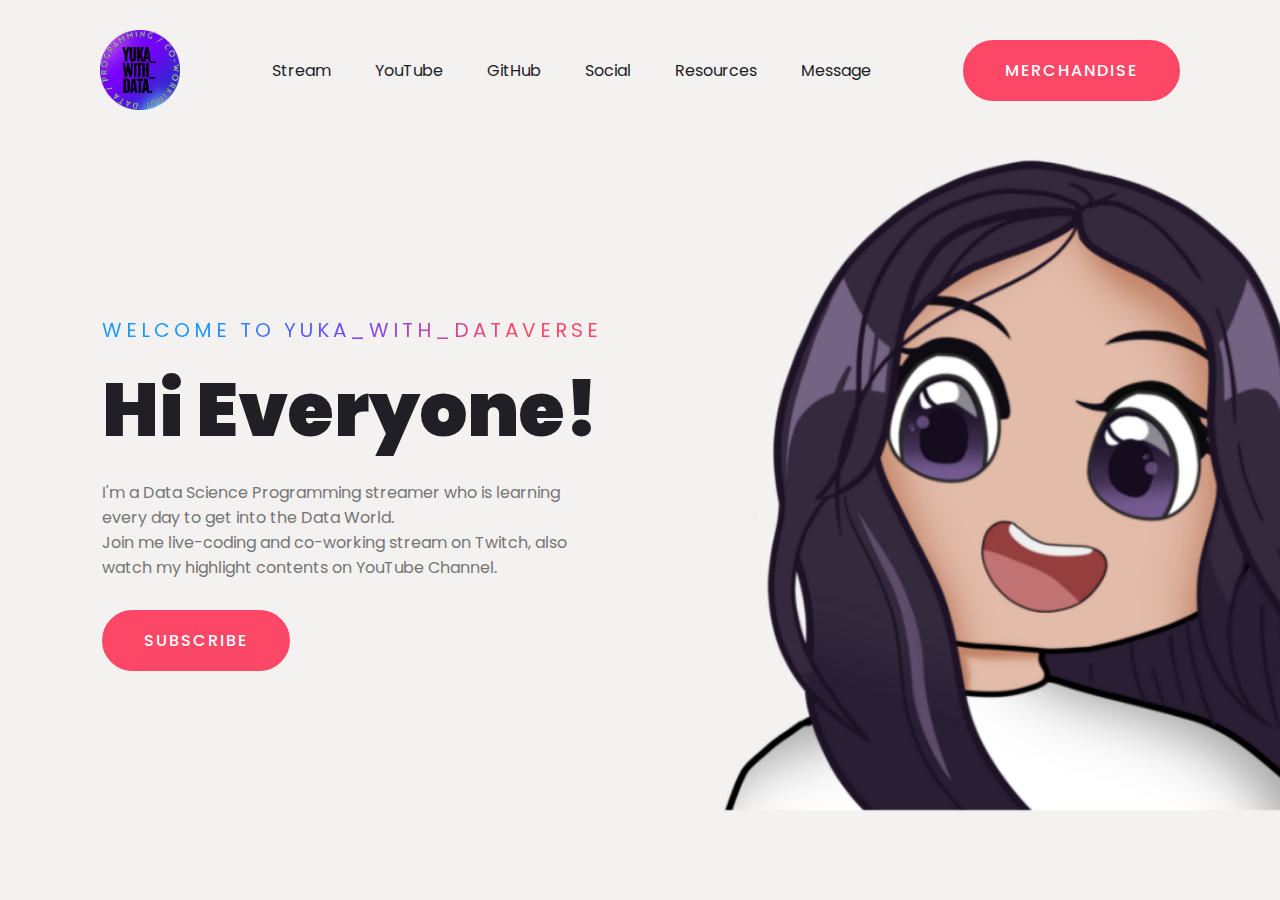
==== index.html @ eb2f4ecd "Modified Sentence Structure" ====
<!DOCTYPE html>
<html lang="en">
<head>
    <meta charset="UTF-8">
    <title> Welcome To Yuka_with_Dataverse </title>
    <!----CSS Link---->
    <link rel="stylesheet" href="style.css">
</head>
<body>

    <div class="hero">
        <nav>
            <img src="logo.png" alt="Yuka_with_Data Logo" class="logo">
            <ul>
                <li><a href="https://www.twitch.tv/yuka_with_data" target="_blank">Stream</a></li>
                <li><a href="https://www.youtube.com/channel/UC1mIkPxOqU9NhnueM5Zw3aQ" target="_blank">YouTube</a></li>
                <li><a href="https://github.com/yuka-with-data" target="_blank">GitHub</a></li>
                <li><a href="https://wlo.link/@yuka_with_data" target="_blank">Social</a></li>
                <li><a href="#">Resources</a></li>
                <li><a href="#">Message</a></li>
            </ul>
            <a href="https://store.streamelements.com/yuka_with_data" target="_blank" class="btn">Merchandise</a>
        </nav>

        
        <div class="content">
            <span class="title">Welcome To Yuka_With_Dataverse</span>
            <h1>Hi Everyone!</h1>
            <p>
                I'm a Data Science Programming streamer who is learning every day to get into the Data World. <br />
                Join me live-coding and co-working stream on Twitch, also watch my highlight contents on YouTube Channel. 
            </p>
            <a href="https://www.twitch.tv/subs/yuka_with_data" class="btn">Subscribe</a>
        </div>    
    </div>    
    
</body>
</html>
---- style.css ----
@import url('https://fonts.googleapis.com/css2?family=Poppins:wght@400;500;600;700&display=swap');

*{
    margin: 0;
    padding: 0;
    box-sizing: border-box;
    font-family: 'Poppins', sans-serif;
}
a{
    text-decoration: none;
}
.hero{
    width: 100%;
    height: 100vh;
    background: url(background.png);
    background-size: cover;
}
nav{
    display: flex;
    align-items: center;
    justify-content: space-between;
    padding: 30px 100px;
}
.logo{
    max-height: 80px;
}
nav ul li{
    list-style: none;
    display: inline-block;
    padding: 10px 20px;
}
nav ul li a{
    color: #1d1d24;
    position: relative;
    padding: 5px 0;
}
nav ul li a:hover{
    color: #fd4766;
}
nav ul li a:after{
    content: "";
    position: absolute;
    left: 0;
    width: 0;
    height: 3px;
    background: #fd4766;
    transition: .3s;
    bottom: 0;
}
nav ul li a:hover:after{
    width: 100%;
}
/* Add page nav version */
nav ul a{
    list-style: none;
    display: inline-block;
    padding: 10px 20px;
}
nav ul a{
    color: #1d1d24;
    position: relative;
    padding: 5px 0;
}
nav ul a:hover{
    color: #fd4766;
}
nav ul a:after{
    content: "";
    position: absolute;
    left: 0;
    width: 0;
    height: 3px;
    background: #fd4766;
    transition: .3s;
    bottom: 0;
}
nav ul a:hover:after{
    width: 100%;
}
/* page nav version ends here */
.btn{
    color: #fff;
    font-size: 16px;
    text-transform: uppercase;
    letter-spacing: 2px;
    padding: 16px 40px;
    border-radius: 500px;
    display: inline-block;
    font-weight: 500;
    transition: all .4s ease-in-out;
    background-size: 152% 100%;
    background: #fd4766;
    border: 2px solid #fd4766;
}
.btn:hover{
    background: transparent;
    border-color: #fd4766;
    color: #fd4766;
}
.content{
    position: absolute;
    top: 35%;
    left: 8%;
}
.content .title{
    color: #1f1f25;
    font-size: 20px;
    text-transform: uppercase;
    letter-spacing: 4px;
    display: inline-block;
    margin-bottom: 20px;
    background: linear-gradient(120deg, #1c99fe 20.69%, #7644ff 50.19%,#fd4766 79.69%);
    -webkit-background-clip: text;
    -webkit-text-fill-color: transparent;
}

.content h1{
    color: #1f1f25;
    font-size: 75px;
    font-weight: 900;
    line-height: 90px;
    text-transform: inherit;
    width: 70%;
}
.content h1 span{
    color: #fd4766;
}
.content p{
    width: 55%;
    color: #757575;
    margin-top: 25px;
    margin-bottom: 30px;
}
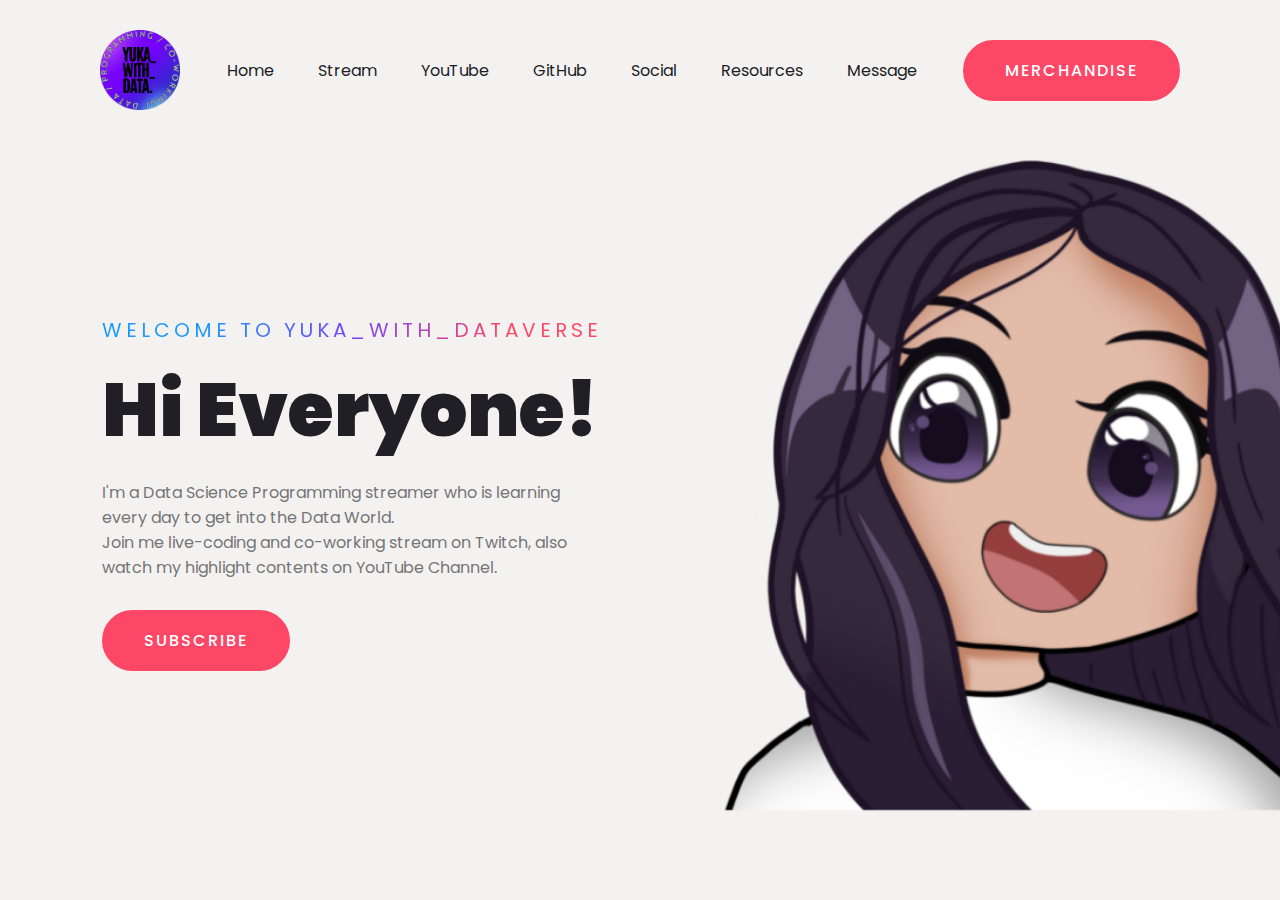
==== commit 0c1b357b: "Nav Modification" ====
--- a/index.html
+++ b/index.html
@@ -12,12 +12,13 @@
         <nav>
             <img src="logo.png" alt="Yuka_with_Data Logo" class="logo">
             <ul>
+                <li><a href="https://yuka-with-data.github.io/">Home</a></li>
                 <li><a href="https://www.twitch.tv/yuka_with_data" target="_blank">Stream</a></li>
                 <li><a href="https://www.youtube.com/channel/UC1mIkPxOqU9NhnueM5Zw3aQ" target="_blank">YouTube</a></li>
                 <li><a href="https://github.com/yuka-with-data" target="_blank">GitHub</a></li>
                 <li><a href="https://wlo.link/@yuka_with_data" target="_blank">Social</a></li>
                 <li><a href="#">Resources</a></li>
-                <li><a href="#">Message</a></li>
+                <li><a href="https://yuka-with-data.github.io/message.html">Message</a></li>
             </ul>
             <a href="https://store.streamelements.com/yuka_with_data" target="_blank" class="btn">Merchandise</a>
         </nav>
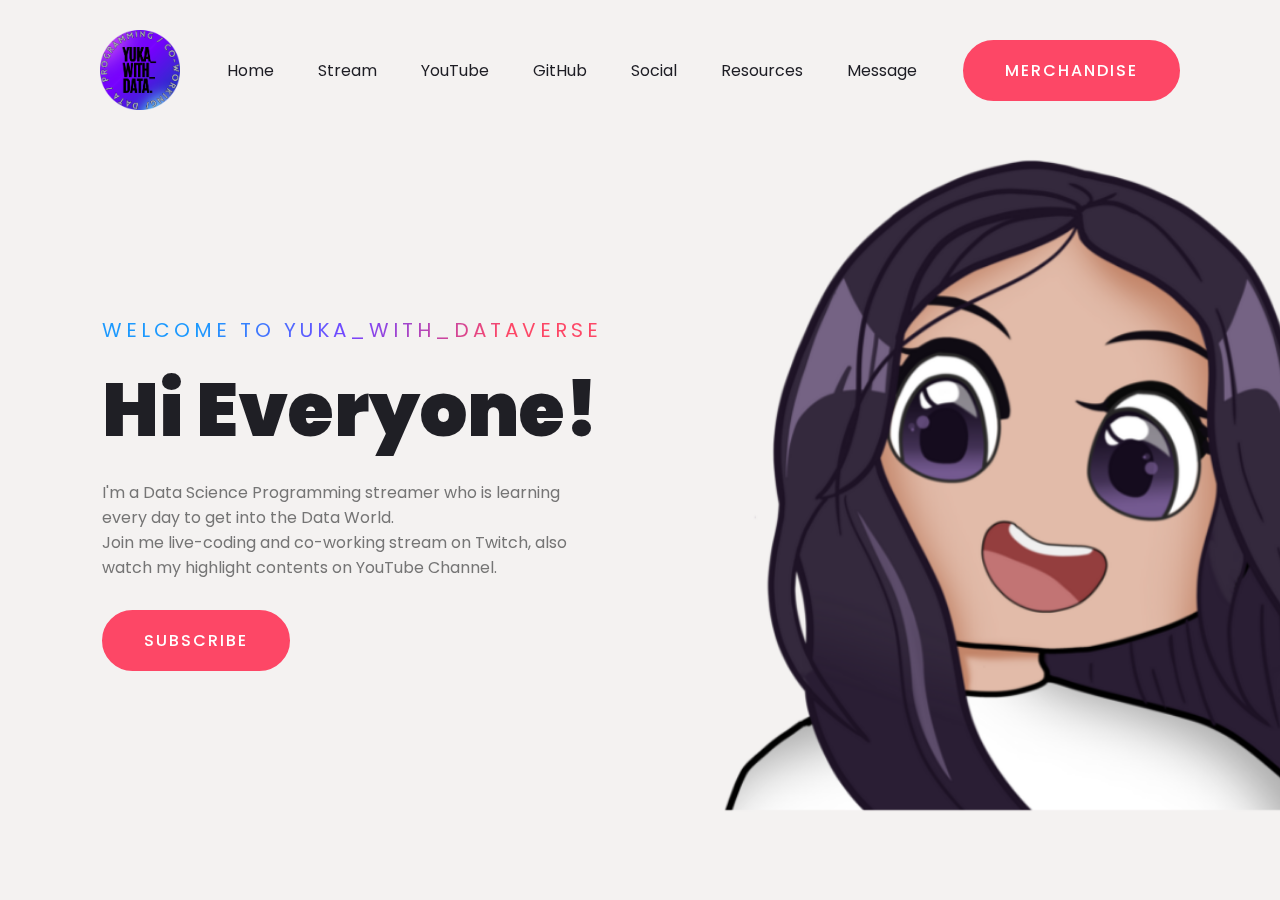
==== commit 385cc827: "Modified Footer" ====
--- a/index.html
+++ b/index.html
@@ -34,6 +34,10 @@
             <a href="https://www.twitch.tv/subs/yuka_with_data" class="btn">Subscribe</a>
         </div>    
     </div>    
-    
+    <footer class="fixed_footer">
+        <div class="content">
+          <p>(insert footer sentence here)</p>
+        </div>
+    </footer>
 </body>
 </html>--- a/style.css
+++ b/style.css
@@ -130,4 +130,19 @@
     color: #757575;
     margin-top: 25px;
     margin-bottom: 30px;
-}+}
+/* fixed_footer */
+.fixed_footer{
+    width: 100%;
+    height: 350px;
+    background: rgb(188, 158, 162);
+    position: fixed; left: 0; bottom: 0;
+    z-index: -100;
+  }
+     .fixed_footer p{
+      color: #1f1f25;
+      column-count: 2;
+      column-gap: 50px;
+      font-size: 1em;
+      font-weight: 300;
+    }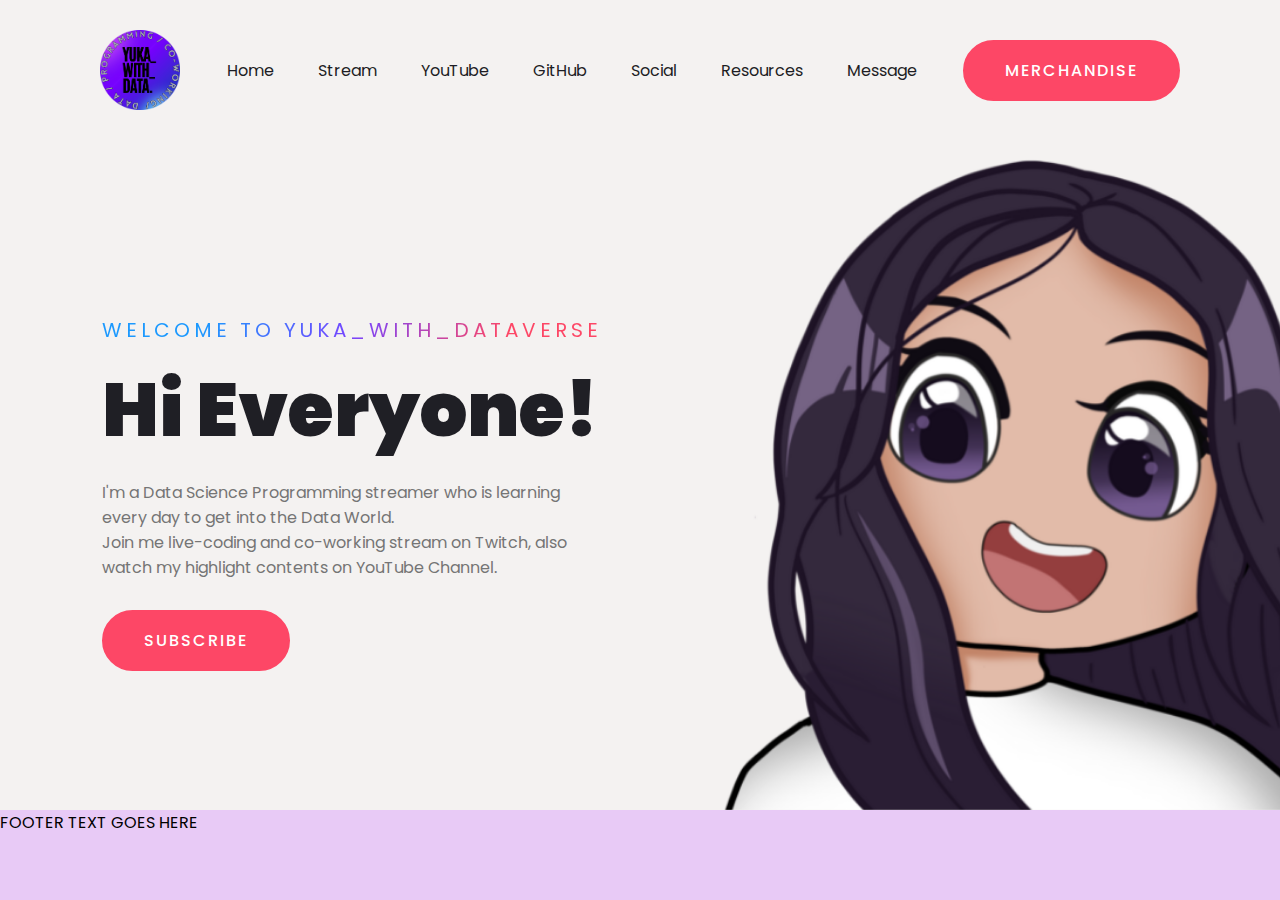
==== commit e200852b: "New Footer" ====
--- a/index.html
+++ b/index.html
@@ -34,10 +34,11 @@
             <a href="https://www.twitch.tv/subs/yuka_with_data" class="btn">Subscribe</a>
         </div>    
     </div>    
-    <footer class="fixed_footer">
-        <div class="content">
-          <p>(insert footer sentence here)</p>
-        </div>
-    </footer>
+    <!--Section 7: Footer-->
+    <div class="footer">
+        <p>
+            FOOTER TEXT GOES HERE
+        </p>
+    </div>
 </body>
 </html>--- a/style.css
+++ b/style.css
@@ -131,18 +131,22 @@
     margin-top: 25px;
     margin-bottom: 30px;
 }
-/* fixed_footer */
-.fixed_footer{
-    width: 100%;
-    height: 350px;
-    background: rgb(188, 158, 162);
-    position: fixed; left: 0; bottom: 0;
-    z-index: -100;
+/* footer */
+.footer {
+    position:fixed;
+    bottom:0;
+    left:0;
+    width:100%;
+    height: 90px;
+    background-color: #e8caf6;
   }
-     .fixed_footer p{
-      color: #1f1f25;
-      column-count: 2;
-      column-gap: 50px;
-      font-size: 1em;
-      font-weight: 300;
-    }+.footer-text-center {
+  font-size:25px;
+  padding-left:40px;
+  float:left;
+  word-spacing:20px;
+}
+a.menu:hover {
+  background-color:#fd4766;
+  font-size:20px;
+}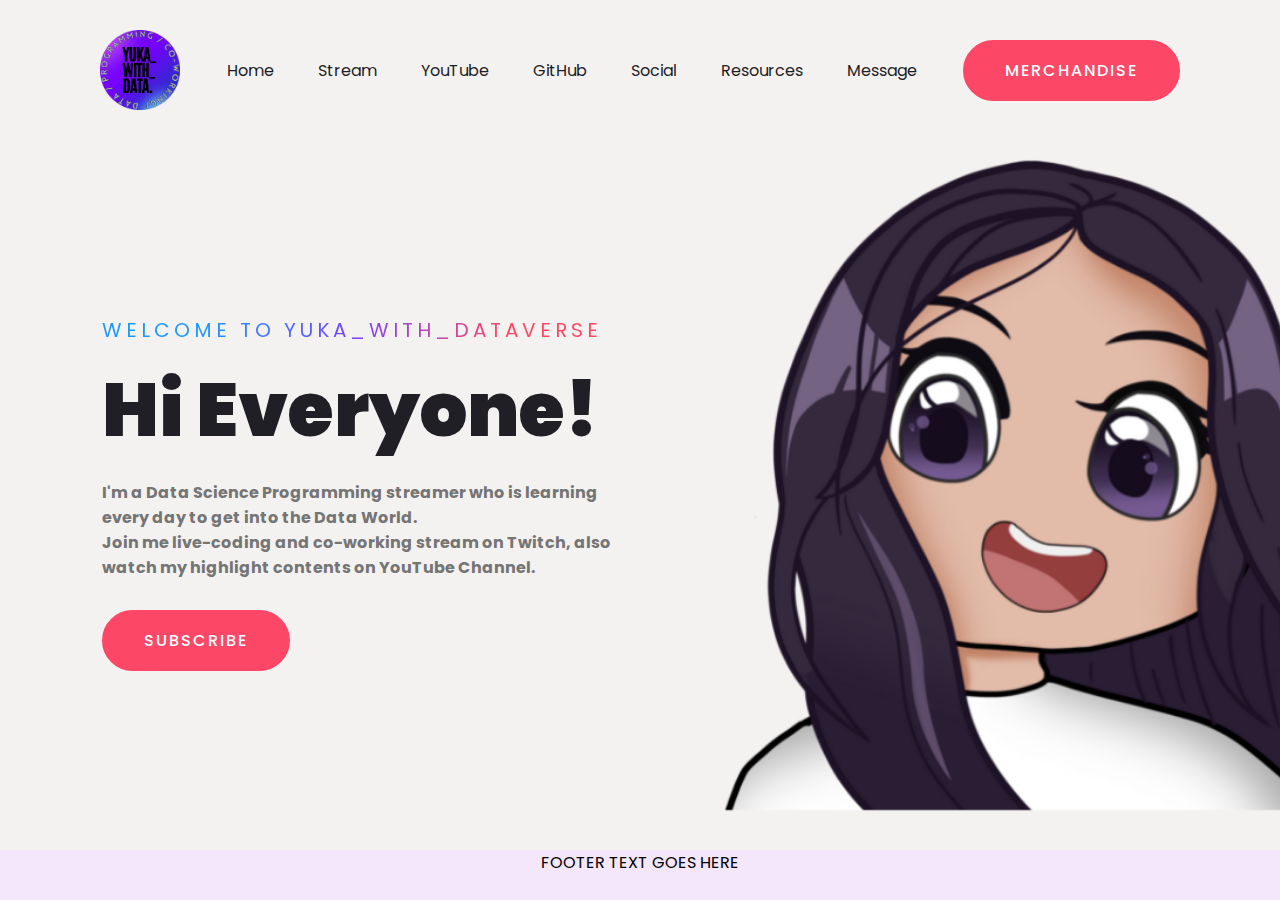
==== commit 9742a8ca: "Minor Changes in paragraphs" ====
--- a/index.html
+++ b/index.html
@@ -28,8 +28,8 @@
             <span class="title">Welcome To Yuka_With_Dataverse</span>
             <h1>Hi Everyone!</h1>
             <p>
-                I'm a Data Science Programming streamer who is learning every day to get into the Data World. <br />
-                Join me live-coding and co-working stream on Twitch, also watch my highlight contents on YouTube Channel. 
+                <strong>I'm a Data Science Programming streamer who is learning every day to get into the Data World. <br />
+                Join me live-coding and co-working stream on Twitch, also watch my highlight contents on YouTube Channel.</strong> 
             </p>
             <a href="https://www.twitch.tv/subs/yuka_with_data" class="btn">Subscribe</a>
         </div>    
--- a/style.css
+++ b/style.css
@@ -137,13 +137,15 @@
     bottom:0;
     left:0;
     width:100%;
-    height: 90px;
-    background-color: #e8caf6;
+    height: 50px;
+    text-align: center;
+    justify-content: center;
+    background-color: #f4e6fb;
   }
 .footer-text-center {
   font-size:25px;
   padding-left:40px;
-  float:left;
+  float:center;
   word-spacing:20px;
 }
 a.menu:hover {
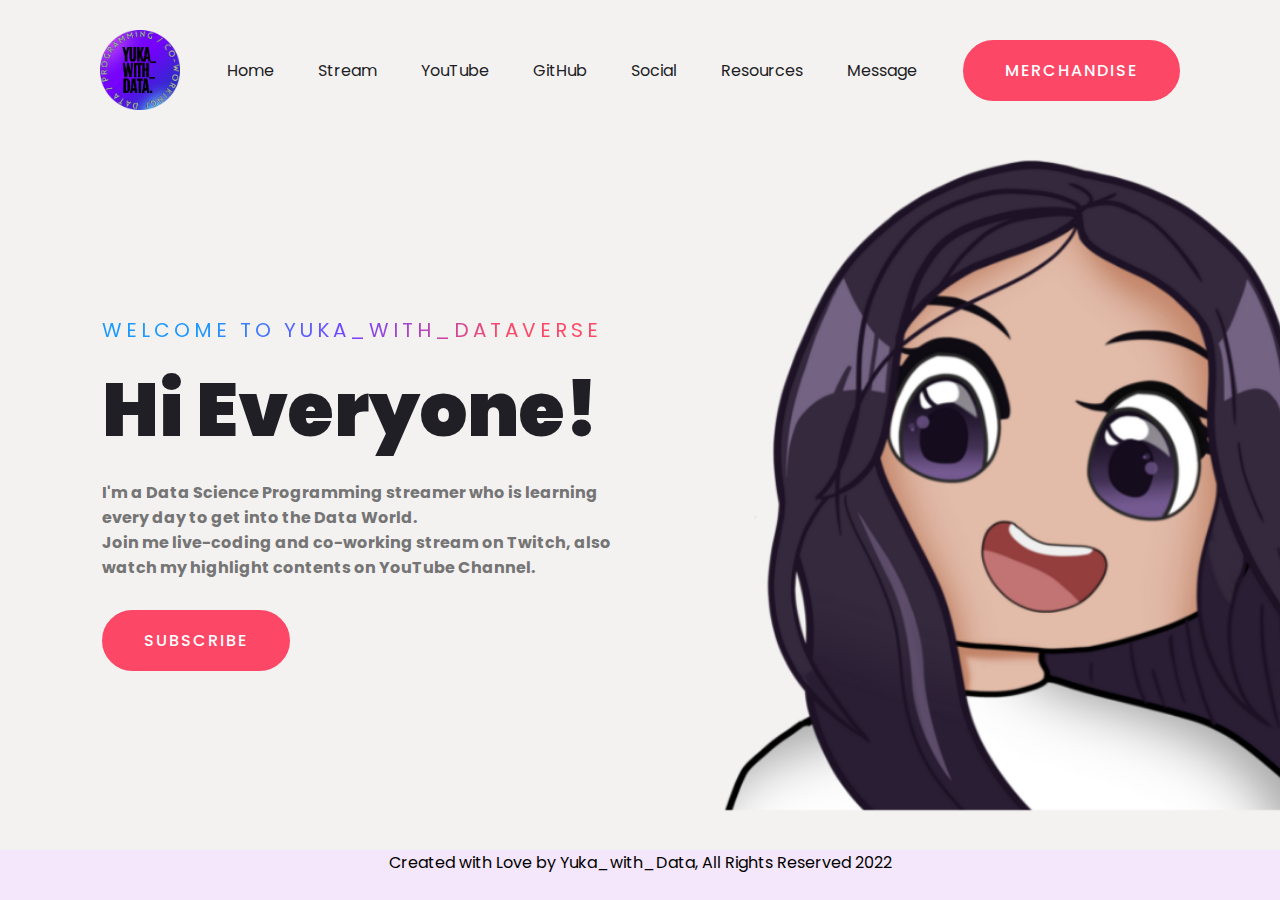
==== commit 1a1d219d: "Insert Copy Right Statement" ====
--- a/index.html
+++ b/index.html
@@ -37,7 +37,7 @@
     <!--Section 7: Footer-->
     <div class="footer">
         <p>
-            FOOTER TEXT GOES HERE
+            Created with Love by Yuka_with_Data, All Rights Reserved 2022
         </p>
     </div>
 </body>
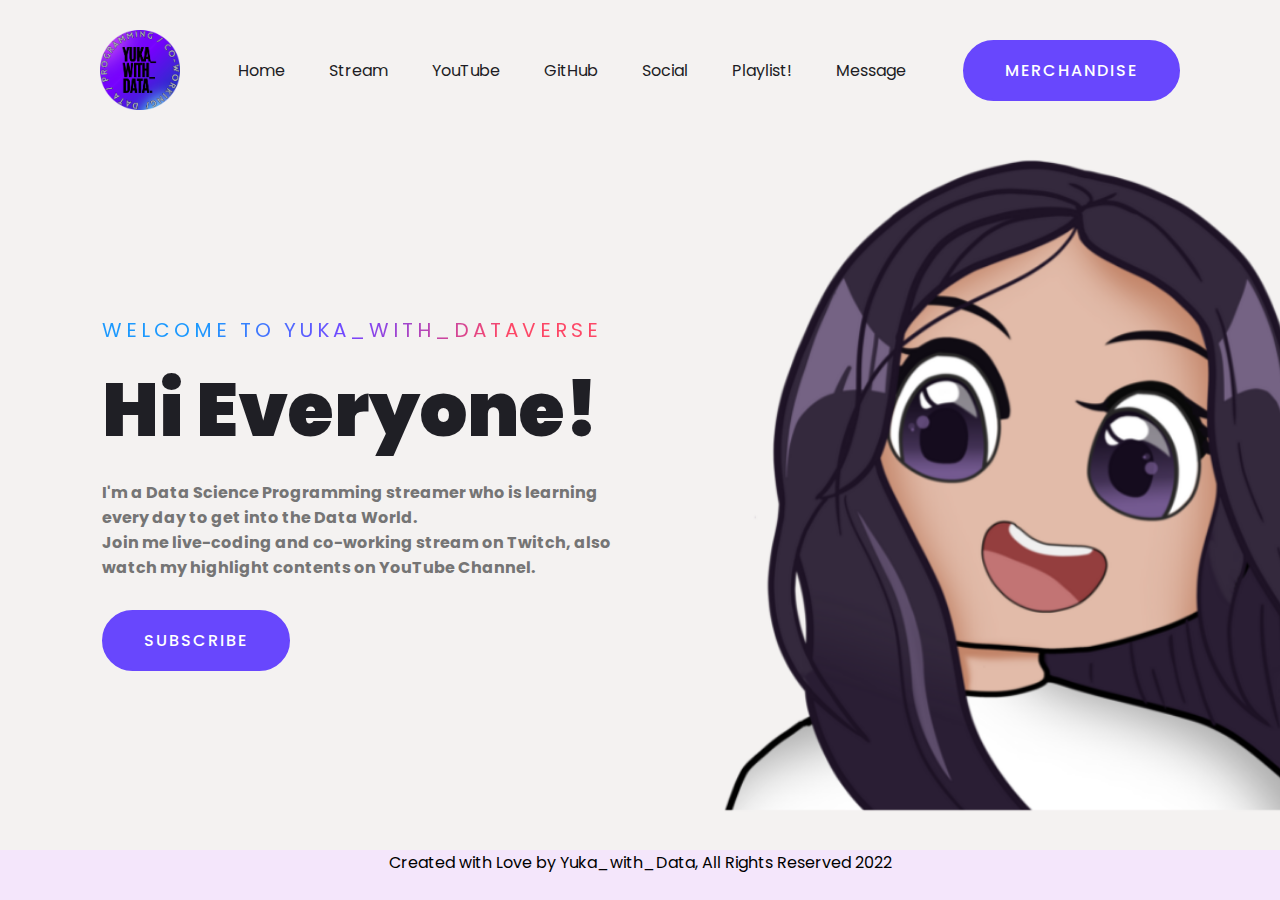
==== commit 98928eba: "Updated Plyalist" ====
--- a/index.html
+++ b/index.html
@@ -17,7 +17,7 @@
                 <li><a href="https://www.youtube.com/channel/UC1mIkPxOqU9NhnueM5Zw3aQ" target="_blank">YouTube</a></li>
                 <li><a href="https://github.com/yuka-with-data" target="_blank">GitHub</a></li>
                 <li><a href="https://wlo.link/@yuka_with_data" target="_blank">Social</a></li>
-                <li><a href="#">Resources</a></li>
+                <li><a href="https://open.spotify.com/playlist/1sVg7PyjBDVtIpBVakxTX2?si=dfb495164a524c0c">Playlist!</a></li>
                 <li><a href="https://yuka-with-data.github.io/message.html">Message</a></li>
             </ul>
             <a href="https://store.streamelements.com/yuka_with_data" target="_blank" class="btn">Merchandise</a>
--- a/style.css
+++ b/style.css
@@ -1,5 +1,5 @@
 @import url('https://fonts.googleapis.com/css2?family=Poppins:wght@400;500;600;700&display=swap');
-
+/* @media */
 *{
     margin: 0;
     padding: 0;
@@ -89,13 +89,13 @@
     font-weight: 500;
     transition: all .4s ease-in-out;
     background-size: 152% 100%;
-    background: #fd4766;
-    border: 2px solid #fd4766;
+    background: #6847fd;
+    border: 2px solid #6847fd;
 }
 .btn:hover{
     background: transparent;
-    border-color: #fd4766;
-    color: #fd4766;
+    border-color: #6847fd;
+    color: #6847fd;
 }
 .content{
     position: absolute;
@@ -113,7 +113,6 @@
     -webkit-background-clip: text;
     -webkit-text-fill-color: transparent;
 }
-
 .content h1{
     color: #1f1f25;
     font-size: 75px;
@@ -131,6 +130,13 @@
     margin-top: 25px;
     margin-bottom: 30px;
 }
+/* content list class */
+.content li{
+    width: 55%;
+    color: #757575;
+    margin-top: 10px;
+    margin-bottom: 10px;
+}
 /* footer */
 .footer {
     position:fixed;
@@ -139,12 +145,11 @@
     width:100%;
     height: 50px;
     text-align: center;
-    justify-content: center;
     background-color: #f4e6fb;
   }
 .footer-text-center {
   font-size:25px;
-  padding-left:40px;
+  padding: 30px 0;
   float:center;
   word-spacing:20px;
 }
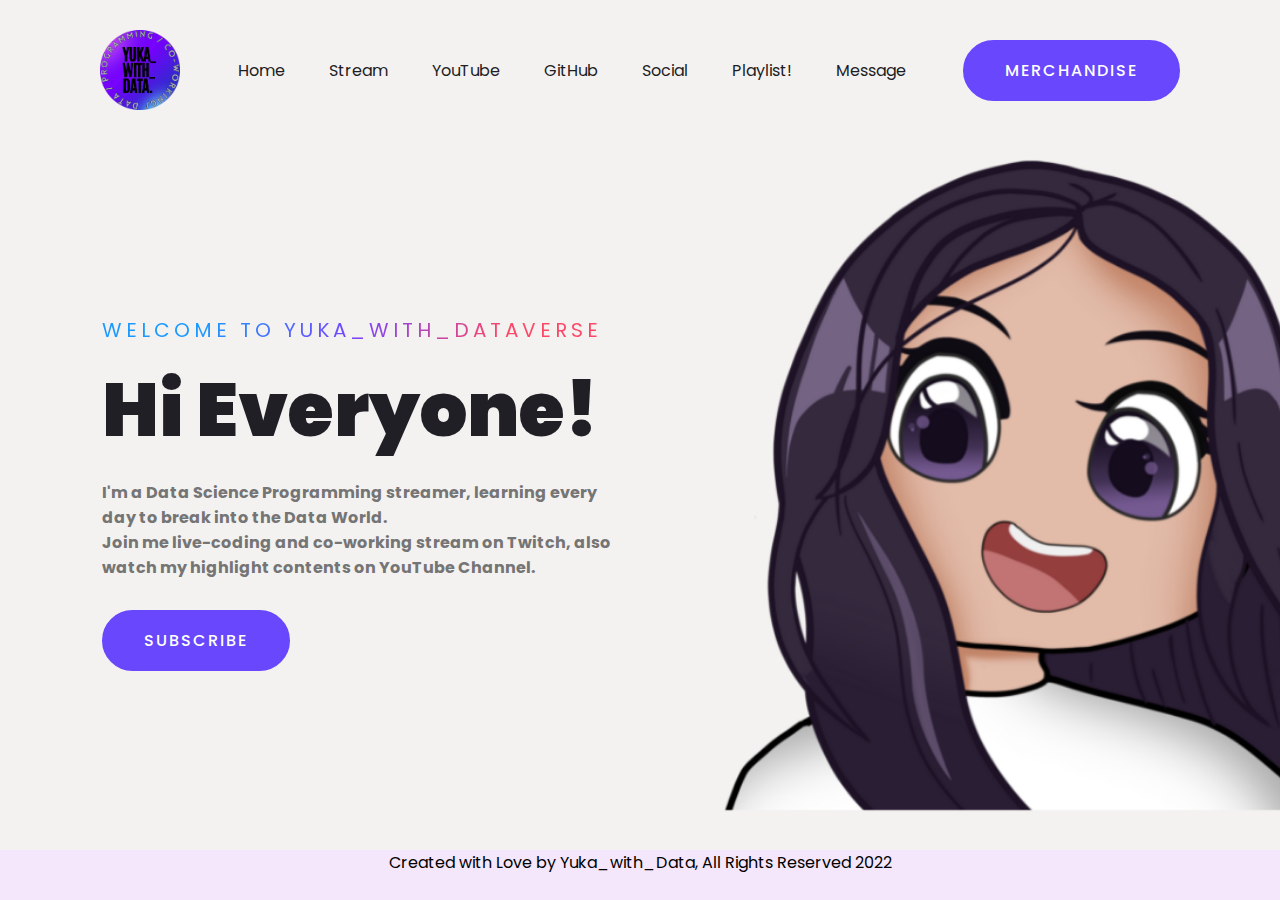
==== commit f406e270: "Modified contents" ====
--- a/index.html
+++ b/index.html
@@ -14,7 +14,7 @@
             <ul>
                 <li><a href="https://yuka-with-data.github.io/">Home</a></li>
                 <li><a href="https://www.twitch.tv/yuka_with_data" target="_blank">Stream</a></li>
-                <li><a href="https://www.youtube.com/channel/UC1mIkPxOqU9NhnueM5Zw3aQ" target="_blank">YouTube</a></li>
+                <li><a href="https://www.youtube.com/@yuka_with_data" target="_blank">YouTube</a></li>
                 <li><a href="https://github.com/yuka-with-data" target="_blank">GitHub</a></li>
                 <li><a href="https://wlo.link/@yuka_with_data" target="_blank">Social</a></li>
                 <li><a href="https://open.spotify.com/playlist/1sVg7PyjBDVtIpBVakxTX2?si=dfb495164a524c0c">Playlist!</a></li>
@@ -28,7 +28,7 @@
             <span class="title">Welcome To Yuka_With_Dataverse</span>
             <h1>Hi Everyone!</h1>
             <p>
-                <strong>I'm a Data Science Programming streamer who is learning every day to get into the Data World. <br />
+                <strong>I'm a Data Science Programming streamer, learning every day to break into the Data World. <br />
                 Join me live-coding and co-working stream on Twitch, also watch my highlight contents on YouTube Channel.</strong> 
             </p>
             <a href="https://www.twitch.tv/subs/yuka_with_data" class="btn">Subscribe</a>
